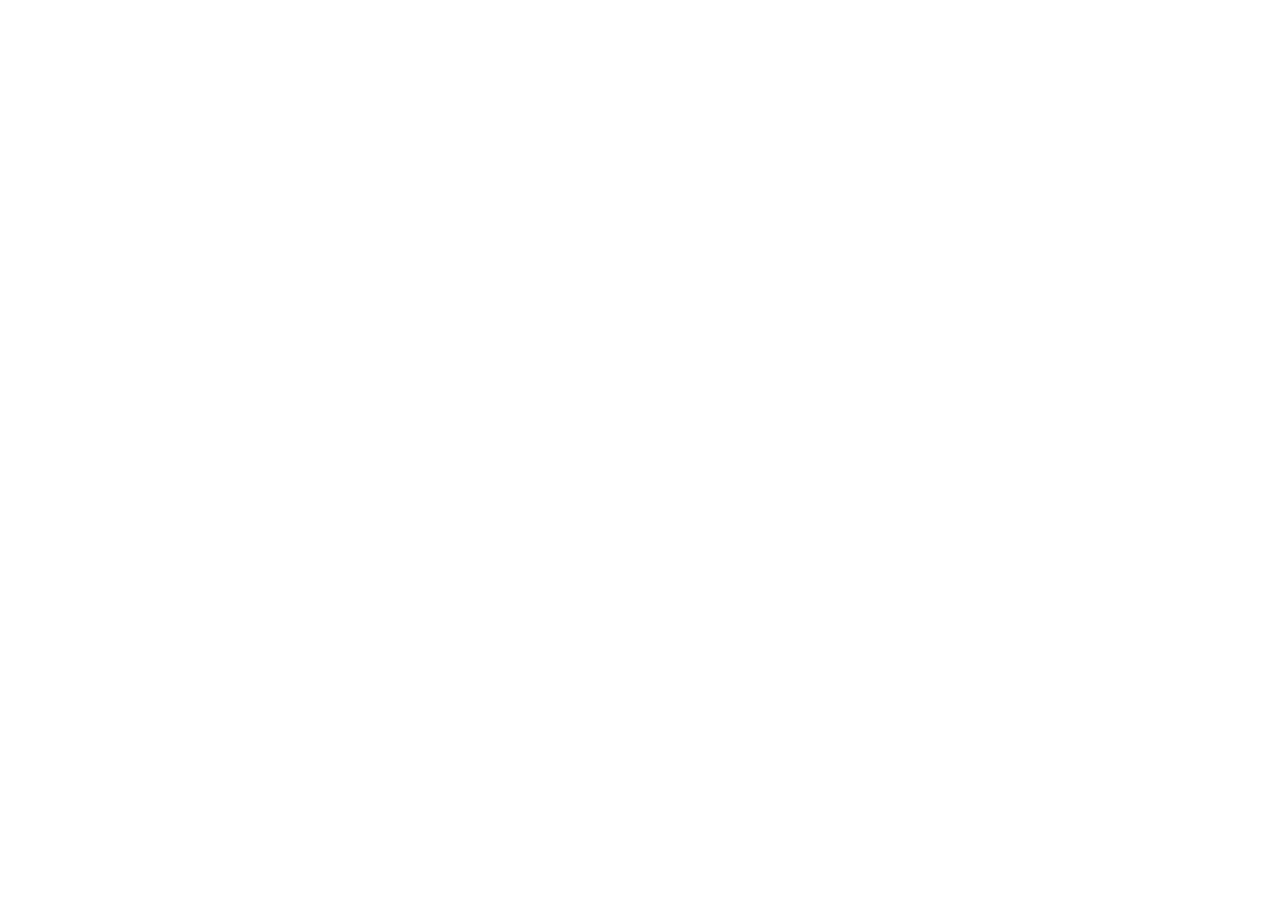
==== index.html @ d6ad2b3e "[INIT] Create project structure" ====
<!DOCTYPE html>
<html lang="en">
<head>
    <meta charset="UTF-8">
    <meta name="viewport" content="width=device-width, initial-scale=1.0">
    <title>Document</title>
    <link href="https://cdn.jsdelivr.net/npm/bootstrap@5.3.2/dist/css/bootstrap.min.css" rel="stylesheet">
    <link rel="stylesheet" href="style.css">
</head>
<body>

    <script src="data.js"></script>
    <script src="https://cdn.jsdelivr.net/npm/bootstrap@5.3.2/dist/js/bootstrap.bundle.min.js"></script>
</body>
</html>
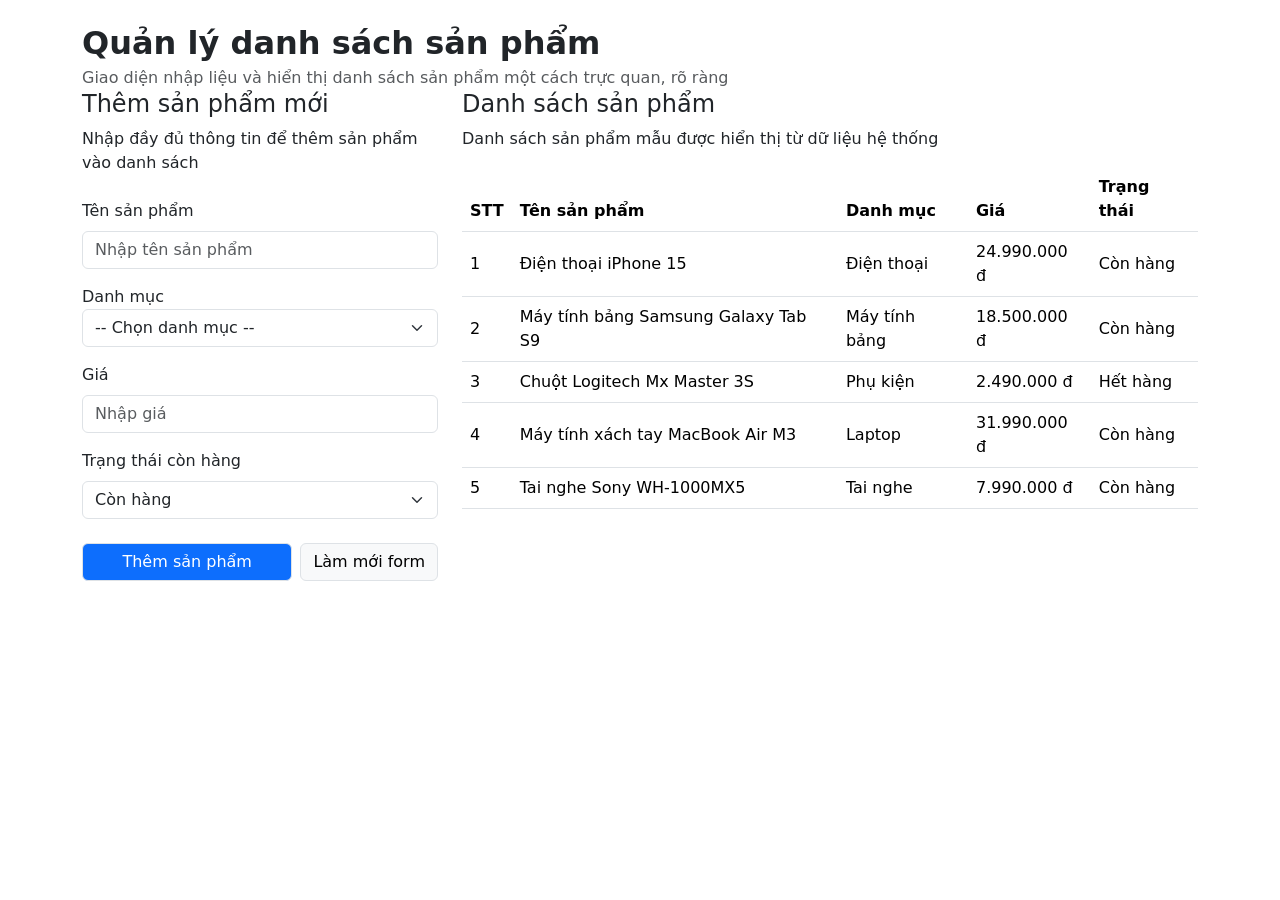
==== commit 53397707: "[FEATURE] Create page layout" ====
--- a/index.html
+++ b/index.html
@@ -5,11 +5,121 @@
     <meta name="viewport" content="width=device-width, initial-scale=1.0">
     <title>Document</title>
     <link href="https://cdn.jsdelivr.net/npm/bootstrap@5.3.2/dist/css/bootstrap.min.css" rel="stylesheet">
-    <link rel="stylesheet" href="style.css">
+    <link rel="stylesheet" href="/css/style.css">
 </head>
 <body>
+    <div class="container my-4">
+        <div class="header-banner">
+            <h2 class="fw-bold mb-1">Quản lý danh sách sản phẩm</h2>
+            <p class="mb-0 opacity-75">Giao diện nhập liệu và hiển thị danh sách sản phẩm một cách trực quan, rõ ràng</p>
+        </div>
 
-    <script src="data.js"></script>
+        <div class="row g-4">
+            <div class="col-lg-4">
+                <div class="card-custom">
+                    <h4 class="card-title">Thêm sản phẩm mới</h4>
+                    <p class="card-subtitle mt-2">Nhập đầy đủ thông tin để thêm sản phẩm vào danh sách</p>
+
+                    <form id="productForm">
+                        <div class="mb-3 mt-4">
+                            <label for="prodName" class="form-label">Tên sản phẩm</label>
+                            <input type="text" class="form-control" id="prodName" placeholder="Nhập tên sản phẩm">
+                        </div>
+
+                        <div class="mb-3">
+                            <label for="prodCategory">Danh mục</label>
+                            <select class="form-select" id="prodCategory">
+                                <option value="" selected>-- Chọn danh mục --</option>
+                                <option value="Điện thoại">Điện thoại</option>
+                                <option value="Máy tính bảng">Máy tính bảng</option>
+                                <option value="Phụ kiện">Phụ kiện</option>
+                                <option value="Laptop">Laptop</option>
+                                <option value="Tai nghe">Tai nghe</option>
+                            </select>
+                        </div>
+
+                        <div class="mb-3">
+                            <label for="prodPrice" class="form-label">Giá</label>
+                            <input type="text" class="form-control" id="prodPrice" placeholder="Nhập giá">
+                        </div>
+
+                        <div class="mb-4">
+                            <label for="prodStatus" class="form-label">Trạng thái còn hàng</label>
+                            <select class="form-select" id="prodStatus">
+                                <option value="true" selected>Còn hàng</option>
+                                <option value="false">Hết hàng</option>
+                            </select>
+                        </div>
+
+                        <div class="d-flex gap-2">
+                            <button class="btn btn-primary border flex-grow-1" type="submit">Thêm sản phẩm</button>
+                            <button class="btn btn-light border text-gray" type="submit">Làm mới form</button>
+                        </div>
+                    </form>
+                </div>
+            </div>
+
+            <div class="col-lg-8">
+                <div class="card-custom">
+                    <h4 class="card-title-custom">Danh sách sản phẩm</h4>
+                    <p class="card-subtitle-custom">Danh sách sản phẩm mẫu được hiển thị từ dữ liệu hệ thống</p>
+
+                    <div class="table-responsive">
+                        <table class="table align-middle">
+                            <thead>
+                                <tr>
+                                    <th>STT</th>
+                                    <th>Tên sản phẩm</th>
+                                    <th>Danh mục</th>
+                                    <th>Giá</th>
+                                    <th>Trạng thái</th>
+                                </tr>
+                            </thead>
+                            <tbody id="productTableBody">
+                                <tr>
+                                    <td>1</td>
+                                    <td>Điện thoại iPhone 15</td>
+                                    <td>Điện thoại</td>
+                                    <td>24.990.000 đ</td>
+                                    <td>Còn hàng</td>
+                                </tr>
+                                <tr>
+                                    <td>2</td>
+                                    <td>Máy tính bảng Samsung Galaxy Tab S9</td>
+                                    <td>Máy tính bảng</td>
+                                    <td>18.500.000 đ</td>
+                                    <td>Còn hàng</td>
+                                </tr>
+                                <tr>
+                                    <td>3</td>
+                                    <td>Chuột Logitech Mx Master 3S</td>
+                                    <td>Phụ kiện</td>
+                                    <td>2.490.000 đ</td>
+                                    <td>Hết hàng</td>
+                                </tr>
+                                <tr>
+                                    <td>4</td>
+                                    <td>Máy tính xách tay MacBook Air M3</td>
+                                    <td>Laptop</td>
+                                    <td>31.990.000 đ</td>
+                                    <td>Còn hàng</td>
+                                </tr>
+                                <tr>
+                                    <td>5</td>
+                                    <td>Tai nghe Sony WH-1000MX5</td>
+                                    <td>Tai nghe</td>
+                                    <td>7.990.000 đ</td>
+                                    <td>Còn hàng</td>
+                                </tr>
+                            </tbody>
+                        </table>
+                    </div>
+                </div>
+            </div>
+        </div>
+    </div>
+    
+    <script src="/data/data.json"></script>
     <script src="https://cdn.jsdelivr.net/npm/bootstrap@5.3.2/dist/js/bootstrap.bundle.min.js"></script>
 </body>
 </html>
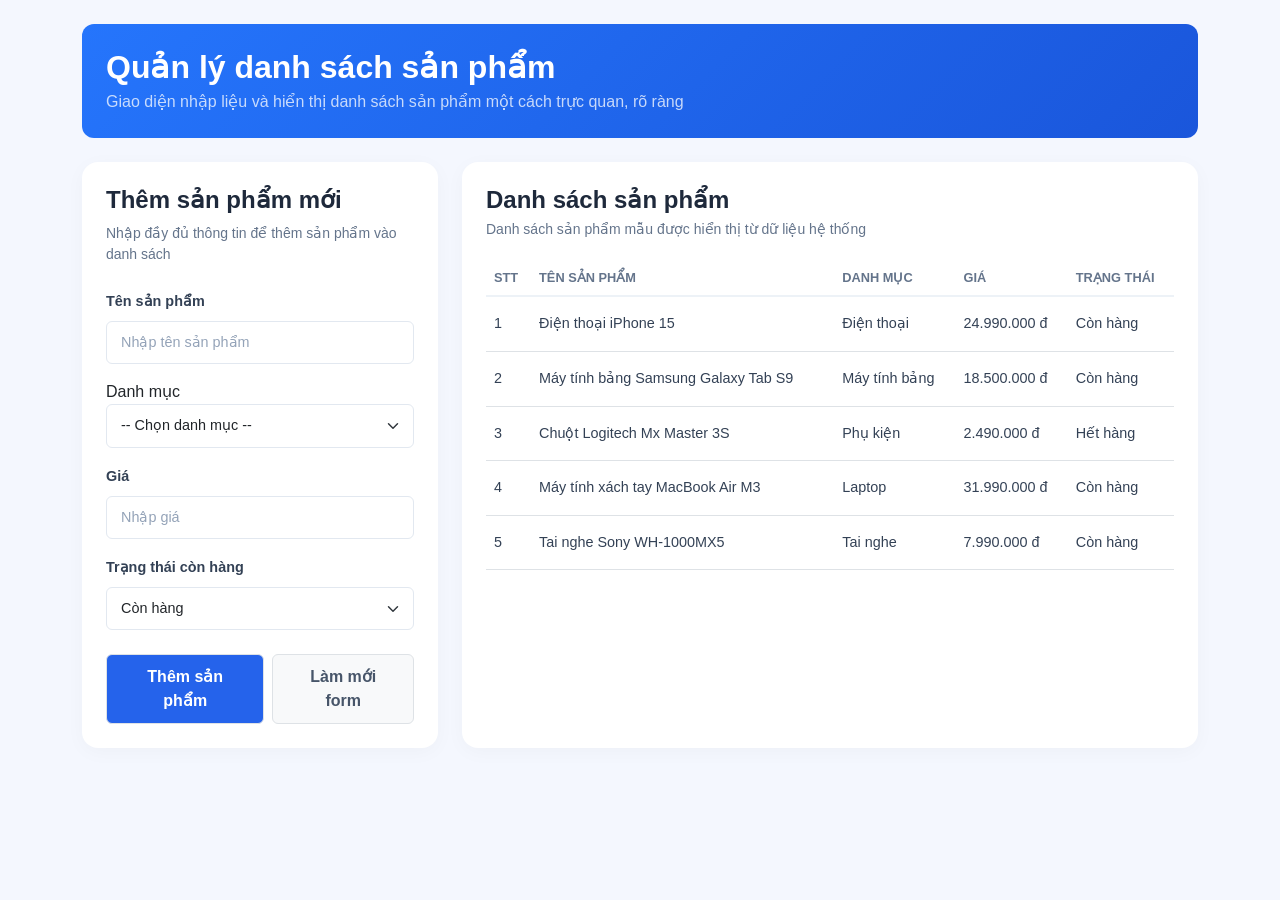
==== commit 87078a0e: "[FEATURE] Add product data" ====
--- a/index.html
+++ b/index.html
@@ -61,8 +61,8 @@
 
             <div class="col-lg-8">
                 <div class="card-custom">
-                    <h4 class="card-title-custom">Danh sách sản phẩm</h4>
-                    <p class="card-subtitle-custom">Danh sách sản phẩm mẫu được hiển thị từ dữ liệu hệ thống</p>
+                    <h4 class="card-title">Danh sách sản phẩm</h4>
+                    <p class="card-subtitle">Danh sách sản phẩm mẫu được hiển thị từ dữ liệu hệ thống</p>
 
                     <div class="table-responsive">
                         <table class="table align-middle">
@@ -119,7 +119,7 @@
         </div>
     </div>
     
-    <script src="/data/data.json"></script>
+    <script src="/data/data.js"></script>
     <script src="https://cdn.jsdelivr.net/npm/bootstrap@5.3.2/dist/js/bootstrap.bundle.min.js"></script>
 </body>
 </html>
--- a/css/style.css
+++ b/css/style.css
@@ -0,0 +1,73 @@
+body {
+      background-color: #f4f7fe;
+      font-family: 'Segoe UI', Tahoma, Geneva, Verdana, sans-serif;
+    }
+    .header-banner {
+      background: linear-gradient(135deg, #2575fc 0%, #1a56db 100%);
+      color: white;
+      border-radius: 12px;
+      padding: 24px;
+      margin-bottom: 24px;
+    }
+    .card-custom {
+      background: #ffffff;
+      border: none;
+      border-radius: 16px;
+      box-shadow: 0 4px 20px rgba(0, 0, 0, 0.03);
+      padding: 24px;
+      height: 100%;
+    }
+    .card-title {
+      font-weight: 700;
+      color: #1e293b;
+      margin-bottom: 4px;
+    }
+    .card-subtitle {
+      font-size: 0.875rem;
+      color: #64748b;
+      margin-bottom: 20px;
+    }
+    .form-label {
+      font-weight: 600;
+      color: #334155;
+      font-size: 0.9rem;
+    }
+    .form-control, .form-select {
+      border-color: #e2e8f0;
+      padding: 10px 14px;
+      font-size: 0.9rem;
+    }
+    .form-control::placeholder {
+      color: #94a3b8;
+    }
+    .table th {
+      font-weight: 600;
+      color: #64748b;
+      font-size: 0.8rem;
+      text-transform: uppercase;
+      border-bottom: 2px solid #edf2f7;
+    }
+    .table td {
+      font-size: 0.9rem;
+      color: #334155;
+      vertical-align: middle;
+      padding: 16px 8px;
+    }
+    .btn-primary {
+      background-color: #2563eb;
+      border: none;
+      padding: 10px 20px;
+      font-weight: 600;
+    }
+    .btn-primary:hover {
+      background-color: #1d4ed8;
+    }
+    .btn-light {
+      border: 1px solid #cbd5e1;
+      color: #475569;
+      padding: 10px 20px;
+      font-weight: 600;
+    }
+    .btn-light:hover {
+      background-color: #f8fafc;
+    }
